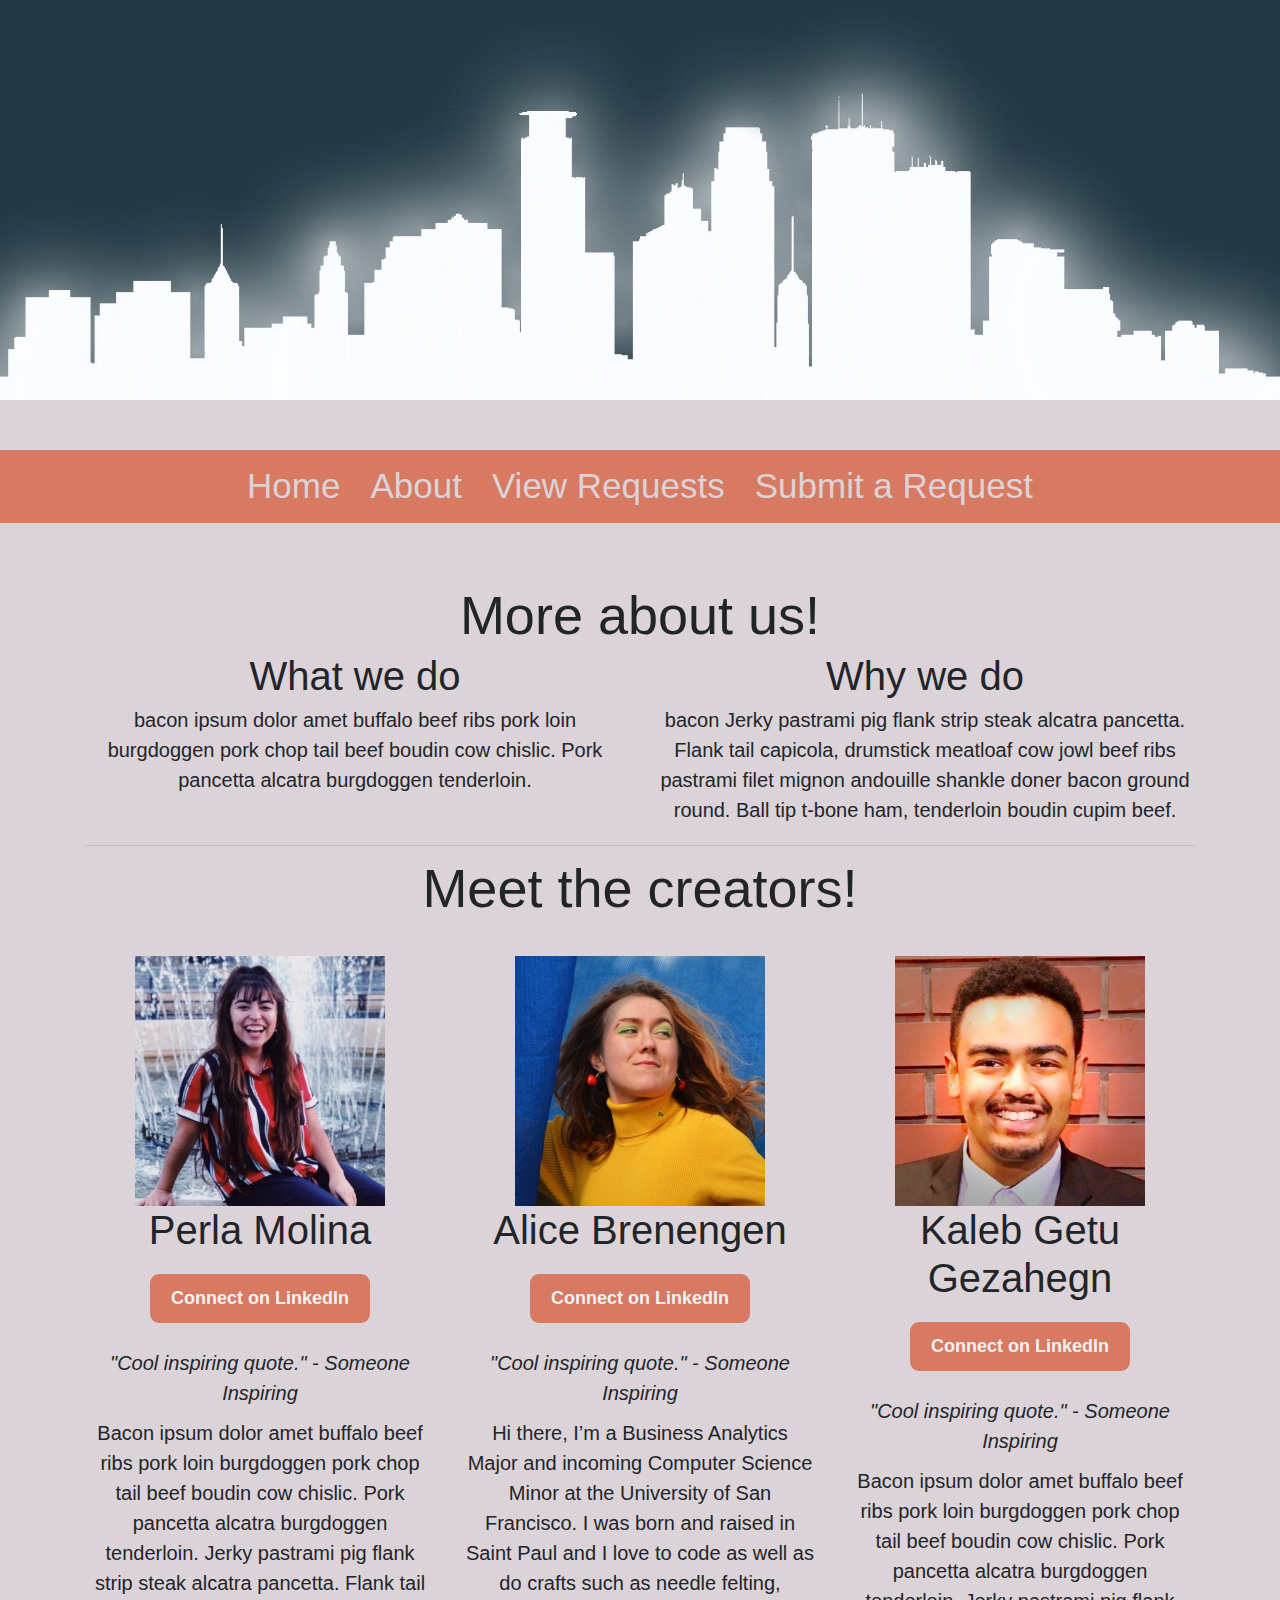
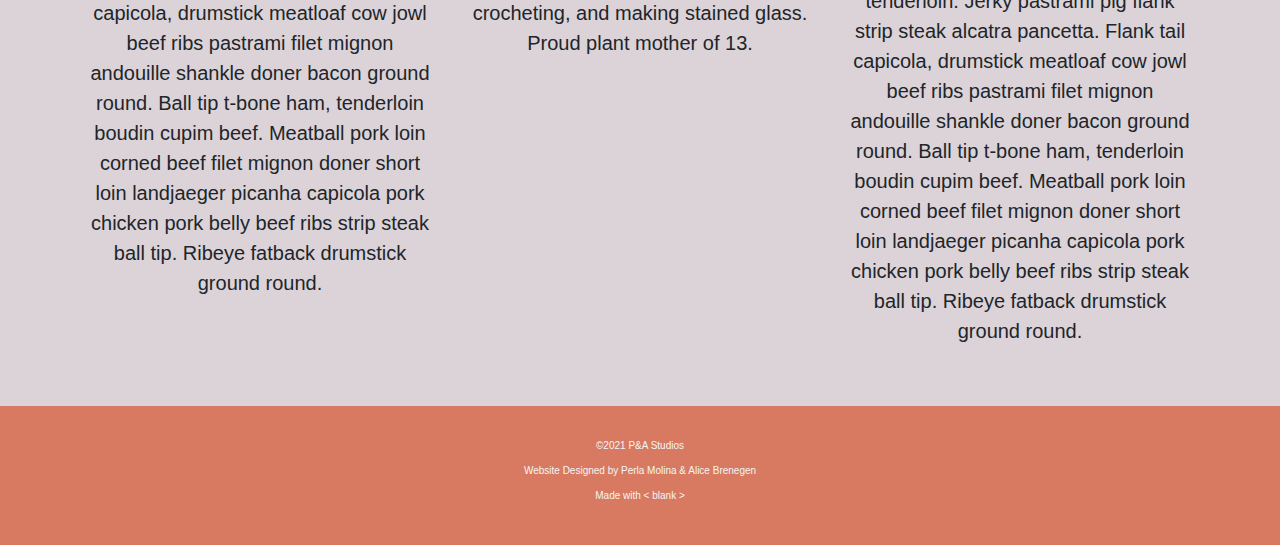
==== about.html @ 39cbe01c "added bio to about page" ====
<!DOCTYPE html>
<html lang="en">
<head>
<meta charset="UTF-8">
<meta http-equiv="X-UA-Compatible" content="IE=edge">
<meta name="viewport" content="width=device-width, initial-scale=1">
<link rel="stylesheet" href="css/bootstrap.min.css">
<link rel="stylesheet" href="css/styles.css">

<!--bootstrap for nav -->
<link rel="stylesheet" href="https://stackpath.bootstrapcdn.com/bootstrap/4.4.1/css/bootstrap.min.css" integrity="sha384-Vkoo8x4CGsO3+Hhxv8T/Q5PaXtkKtu6ug5TOeNV6gBiFeWPGFN9MuhOf23Q9Ifjh" crossorigin="anonymous">
<script src="https://code.jquery.com/jquery-3.4.1.slim.min.js" integrity="sha384-J6qa4849blE2+poT4WnyKhv5vZF5SrPo0iEjwBvKU7imGFAV0wwj1yYfoRSJoZ+n" crossorigin="anonymous"></script>
<script src="https://cdn.jsdelivr.net/npm/popper.js@1.16.0/dist/umd/popper.min.js" integrity="sha384-Q6E9RHvbIyZFJoft+2mJbHaEWldlvI9IOYy5n3zV9zzTtmI3UksdQRVvoxMfooAo" crossorigin="anonymous"></script>
<script src="https://stackpath.bootstrapcdn.com/bootstrap/4.4.1/js/bootstrap.min.js" integrity="sha384-wfSDF2E50Y2D1uUdj0O3uMBJnjuUD4Ih7YwaYd1iqfktj0Uod8GCExl3Og8ifwB6" crossorigin="anonymous"></script>

<title>Minnesota Mutual Aid - About</title>
</head>
<body style="background-color:#DBD3D8;">

<header class="bgimage">
  <div class="container">
    <h1></h1>
  </div>
</header>

<!--Navbar-->
<ul class="nav justify-content-center">
  <li class="nav-item">
    <a class="nav-link" href="index.html">Home</a>
  </li>
  <li class="nav-item">
    <a class="nav-link" href="about.html">About</a>
  </li>
  <li class="nav-item">
    <a class="nav-link" href="view.html">View Requests</a>
  </li>
  <li class="nav-item">
    <a class="nav-link" href="request.html">Submit a Request</a>
  </li>
</ul>
<!-- end Navbar-->

<br/>
<br/>

<!-- start content container -->
<div class="content container">
    
  <br/>
  <br/>

  <h1 align="center">More about us!</h1>

  <!--start row -->
  <div class="row">
    <div class="clearfix visible-lg-block"></div>
    <div class="clearfix visible-lg-block"></div>
    <section class="col-lg-6">
      <h1 align="center">What we do</h1>
      <p>bacon ipsum dolor amet buffalo beef ribs pork loin burgdoggen pork chop tail beef boudin cow chislic. Pork pancetta alcatra burgdoggen tenderloin.</p>
    </section>
    <section class="col-lg-6">
      <h1 align="center">Why we do</h1>
      <p>bacon Jerky pastrami pig flank strip steak alcatra pancetta. Flank tail capicola, drumstick meatloaf cow jowl beef ribs pastrami filet mignon andouille shankle doner bacon ground round. Ball tip t-bone ham, tenderloin boudin cupim beef.</p>
    </section>
  </div>
  <!-- end row -->

  <hr />
  <h1 align="center">Meet the creators!</h1>
  <br/>
  <br/>

  <!-- start row -->
  <div class="row">
    <!--Perla bio-->
    <section class="col-sm-4"> <img class="icon" src="images/perlapfp.png" alt="Perla's profile picture">
      <h1 align="center">Perla Molina</h1>
      <br/>
      <p><!--<strong>Email: </strong><a href="mailto: pamolina@dons.usfca.edu">pamolina@dons.usfca.edu</a><br/>-->
         <a href="https://www.linkedin.com/in/perlamolina/" target="_blank"><button class="btn"><strong>Connect on LinkedIn</strong></button></a></p>
      <br/>
      <p align="center"><em>"Cool inspiring quote." - Someone Inspiring</em></p>
      <p>Bacon ipsum dolor amet buffalo beef ribs pork loin burgdoggen pork chop tail beef boudin cow chislic. Pork pancetta alcatra burgdoggen tenderloin. Jerky pastrami pig flank strip steak alcatra pancetta. Flank tail capicola, drumstick meatloaf cow jowl beef ribs pastrami filet mignon andouille shankle doner bacon ground round. Ball tip t-bone ham, tenderloin boudin cupim beef. Meatball pork loin corned beef filet mignon doner short loin landjaeger picanha capicola pork chicken pork belly beef ribs strip steak ball tip. Ribeye fatback drumstick ground round.</p>
    </section>

    <!--Alice Bio-->
    <section class="col-sm-4"> <img class="icon" src="images/alicepfp.png" alt="Alice's profile picture">
      <h1 align="center">Alice Brenengen</h1>
      <br/>
      <p><!--<strong>Email: </strong><a href="mailto: email">email@email.com</a><br/>-->
         <a href="https://www.linkedin.com/in/alicebrenengen/" target="_blank"><button class="btn"><strong>Connect on LinkedIn</strong></button></a></p>
      <br/>
      <p align="center"><em>"Cool inspiring quote." - Someone Inspiring</em></p>
      <p>Hi there, I’m a Business Analytics Major and incoming Computer Science Minor at the University of San Francisco. I was born and raised in Saint Paul and I love to code as well as do crafts such as needle felting, crocheting, and making stained glass. Proud plant mother of 13.</p>
    </section>
    
    <!--Kaleb Bio-->
    <section class="col-sm-4"> <img class="icon" src="images/kalebpfp.png" alt="Kaleb's profile picture">
      <h1 align="center">Kaleb Getu Gezahegn</h1>
      <br/>
      <p><!--<strong>Email: </strong><a href="mailto: email">email@email.com</a><br/>-->
         <a href="https://www.linkedin.com/in/kaleb-getu-gezahegn-62319a157/" target="_blank"><button class="btn"><strong>Connect on LinkedIn</strong></button></a></p>
      <br/>
      <p align="center"><em>"Cool inspiring quote." - Someone Inspiring</em></p>
      <p>Bacon ipsum dolor amet buffalo beef ribs pork loin burgdoggen pork chop tail beef boudin cow chislic. Pork pancetta alcatra burgdoggen tenderloin. Jerky pastrami pig flank strip steak alcatra pancetta. Flank tail capicola, drumstick meatloaf cow jowl beef ribs pastrami filet mignon andouille shankle doner bacon ground round. Ball tip t-bone ham, tenderloin boudin cupim beef. Meatball pork loin corned beef filet mignon doner short loin landjaeger picanha capicola pork chicken pork belly beef ribs strip steak ball tip. Ribeye fatback drumstick ground round.</p>
    </section>

    <div class="clearfix visible-sm-block"></div>
    <div class="clearfix visible-md-block"></div>
    <div class="clearfix visible-sm-block"></div>
  </div>
  <!-- end row -->
</div>

<!-- Footer start-->
<footer class="text-center">
  <p>&copy;2021 P&A Studios</p>
  <p>Website Designed by Perla Molina & Alice Brenegen</p>
  <p>Made with < blank ></p> 
</footer> 
<!-- Footer end -->

<script src="js/jquery-2.1.4.min.js"></script> 
<script src="js/bootstrap.min.js"></script> 
<script src="js/script.js"></script>

<!-- script for the dropdown menu -->
<script>
var acc = document.getElementsByClassName("accordion");
var i;

for (i = 0; i < acc.length; i++) {
  acc[i].addEventListener("click", function() {
    this.classList.toggle("active");
    var panel = this.nextElementSibling;
    if (panel.style.maxHeight){
      panel.style.maxHeight = null;
    } else {
      panel.style.maxHeight = panel.scrollHeight + "px";
    } 
  });
}
</script>
<!-- end script for the dropdown menu -->

</body>
</html>
---- css/styles.css ----
body {
	color:#FF0033;
}

.bgimage {
	background-image:url(../images/skyline.jpg);
	background-position:center;
	background-size:cover;
	height:400px;
}
	
.icon {
  max-width: 250px;
  margin: 0 auto;
  display: block;
}

.services section {
  text-align: center;
}
	
@media(min-width: 1200px) {
	.content h1 {
		font-size: 54px;}
	.content section h1 {
		font-size: 40px;}
	p {
		font-size: 20px;}
	.content section {
		text-align: center;}}
	
	/*for button links*/
	.content section .btn {
		font-size: 18px;
	    padding: 10px 20px;
	    background-color: #d77a61;
	    color: #eff1f3;
	    border-radius: .5em;
	    transition: .2s;
	 }
	.content section .btn:hover, .btn:focus {
	    border: 1px solid #333;
	    background-color: #FFF;
	    color: darkblue;
	}
	/*dropdown css*/
	.content section .accordion {
	    background-color:#d77a61;
	    color:#dbd3d8;
	    cursor:pointer;
	    padding:15px;
	    width:100%;
	    border:none;
	    text-align:left;
	    outline:none;
	    font-size:20px;
	    transition:0.4s;
		font-family:Arial, Helvetica, sans-serif;}
	.content section .accordion:hover {
	    background-color: #dbd3d8;
		color:#d77a61;}
	.content section .accordion:active {
	    background-color:#29292c;
		color:#223843;}
	.content section .panel {
	    padding: 0 18px;
	    display:block;
	    background-color:#f1f1f1;
	    max-height: 0;
	    overflow: hidden;
	    transition: max-height 0.2s ease-out;}
	.content section .panel li {
		font-family:Lato, sans-serif;
		font-size:18px;}
	.content section .panel h2 {
		font-family:Lato, sans-serif;
		color:#000;
		font-size:25px;}
	.content section .panel p {
		font-family:400 19px/1.5 Lato, sans-serif;
		color:#000;
		font-size:18px;}
	.content section .container-fluid {
	  padding-right: 15px;
	  padding-left: 15px;
	  margin-right: auto;
	  margin-left: auto;
	}
	/*end dropdown css*/

/* Nav bar */
.nav {
	font-size: 35px;
	margin-top: 50px;
	color: black;
	background-color: #d77a61;
}
/* Text */
.nav-item a {
	color: #dbd3d8;
}
/* Text when hovering */
.nav-item a:hover {
	color: #d77a61;
}
/* Text When Clicked */
.nav-item a:active {
	color: #223843;
}

footer {
    background-color: #d77a61;
    color: #f5f5f5;
    padding: 32px;
    margin-top: 50px;
}
footer p {
	font-size: 10px;
}
footer a {
    color: #f5f5f5;
}
footer a:hover {
    color: #777;
    text-decoration: none;
}
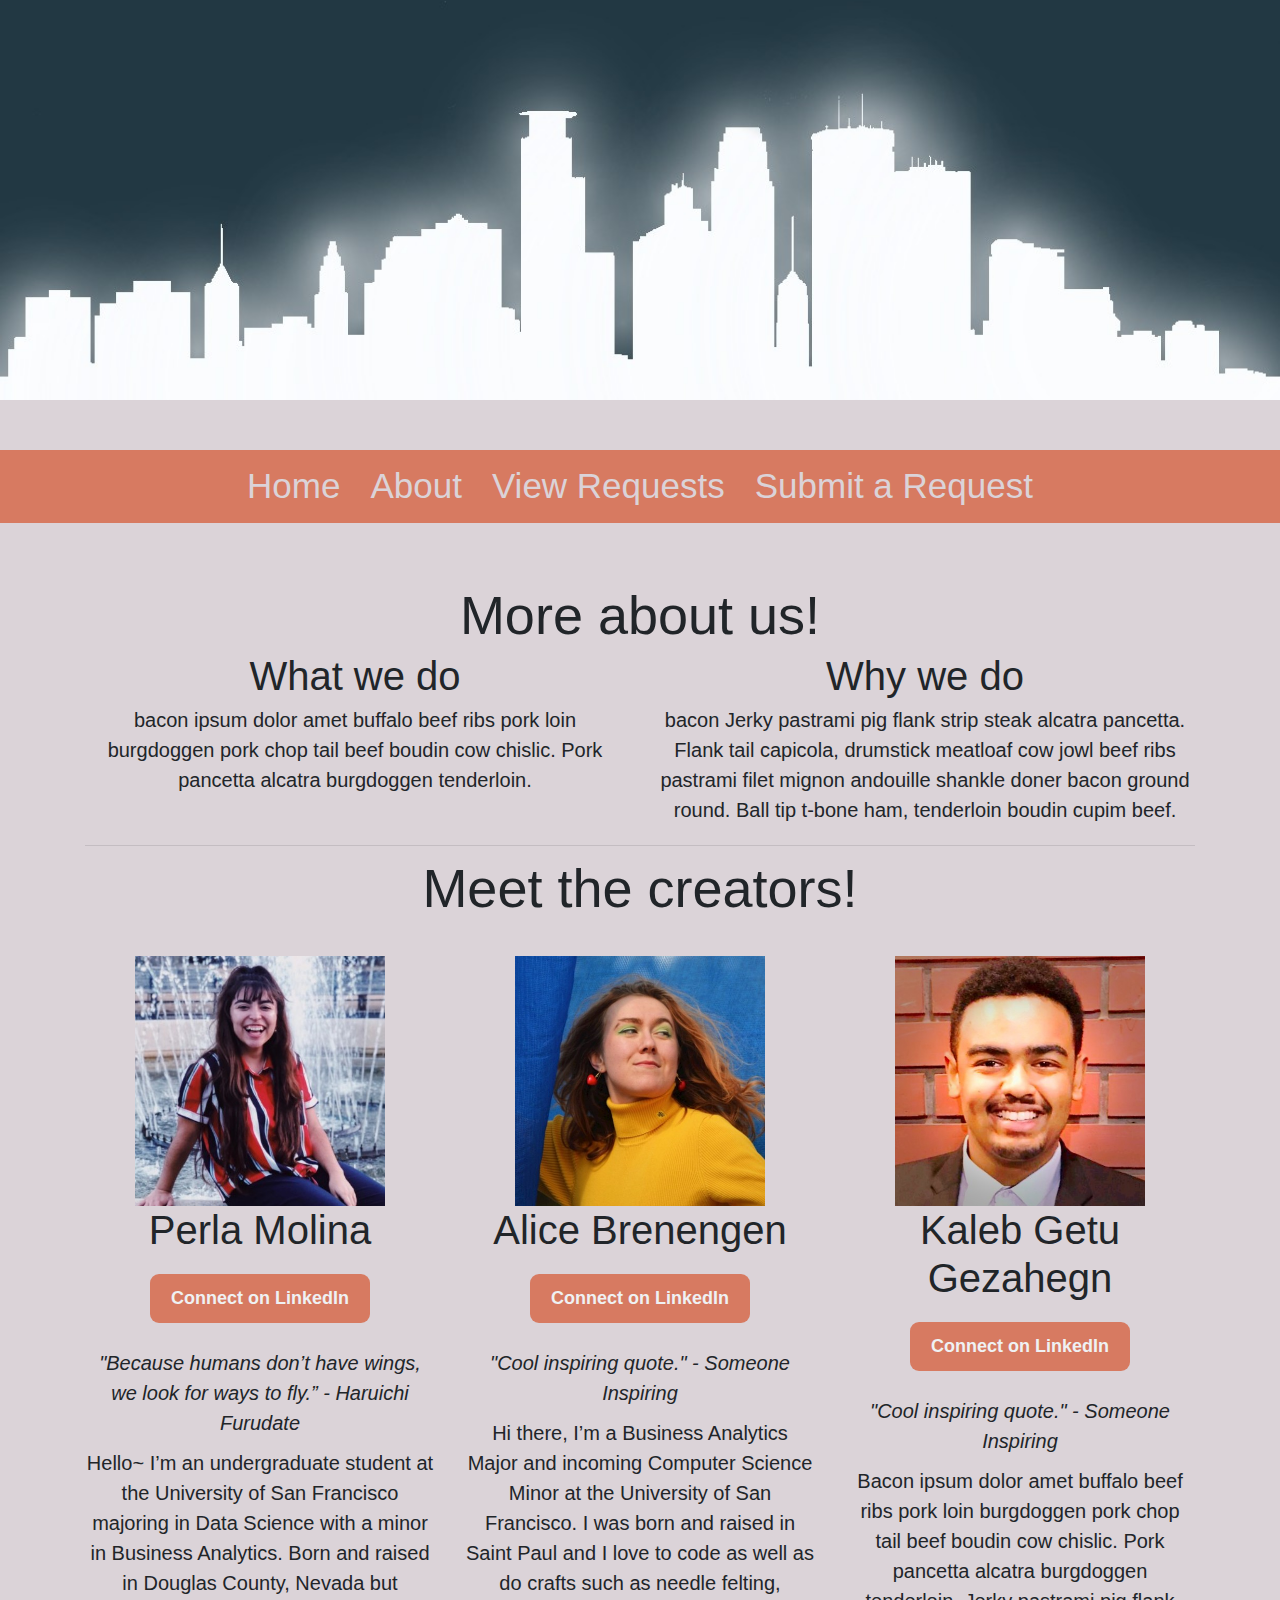
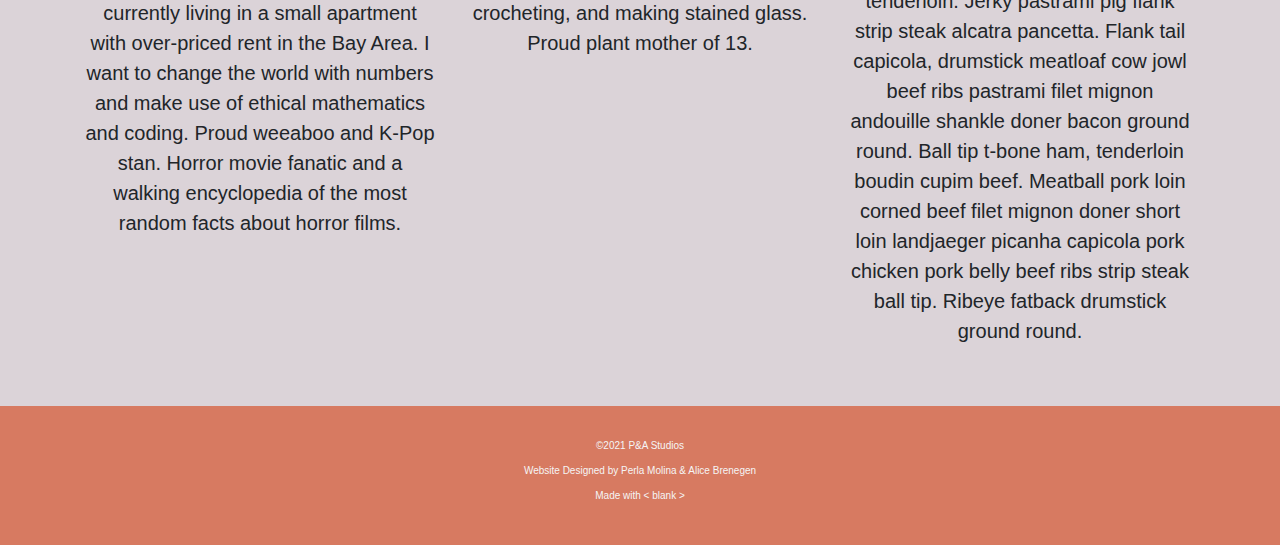
==== commit 0a365a7d: "added perla bio" ====
--- a/about.html
+++ b/about.html
@@ -78,10 +78,10 @@
       <h1 align="center">Perla Molina</h1>
       <br/>
       <p><!--<strong>Email: </strong><a href="mailto: pamolina@dons.usfca.edu">pamolina@dons.usfca.edu</a><br/>-->
-         <a href="https://www.linkedin.com/in/perlamolina/" target="_blank"><button class="btn"><strong>Connect on LinkedIn</strong></button></a></p>
+         <a href="https://www.linkedin.com/in/perlamolina/" target="_blank"><button class="btn" align="center"><strong>Connect on LinkedIn</strong></button></a></p>
       <br/>
-      <p align="center"><em>"Cool inspiring quote." - Someone Inspiring</em></p>
-      <p>Bacon ipsum dolor amet buffalo beef ribs pork loin burgdoggen pork chop tail beef boudin cow chislic. Pork pancetta alcatra burgdoggen tenderloin. Jerky pastrami pig flank strip steak alcatra pancetta. Flank tail capicola, drumstick meatloaf cow jowl beef ribs pastrami filet mignon andouille shankle doner bacon ground round. Ball tip t-bone ham, tenderloin boudin cupim beef. Meatball pork loin corned beef filet mignon doner short loin landjaeger picanha capicola pork chicken pork belly beef ribs strip steak ball tip. Ribeye fatback drumstick ground round.</p>
+      <p align="center"><em>"Because humans don’t have wings, we look for ways to fly.” - Haruichi Furudate</em></p>
+      <p>Hello~ I’m an undergraduate student at the University of San Francisco majoring in Data Science with a minor in Business Analytics. Born and raised in Douglas County, Nevada but currently living in a small apartment with over-priced rent in the Bay Area. I want to change the world with numbers and make use of ethical mathematics and coding. Proud weeaboo and K-Pop stan. Horror movie fanatic and a walking encyclopedia of the most random facts about horror films.</p>
     </section>
 
     <!--Alice Bio-->
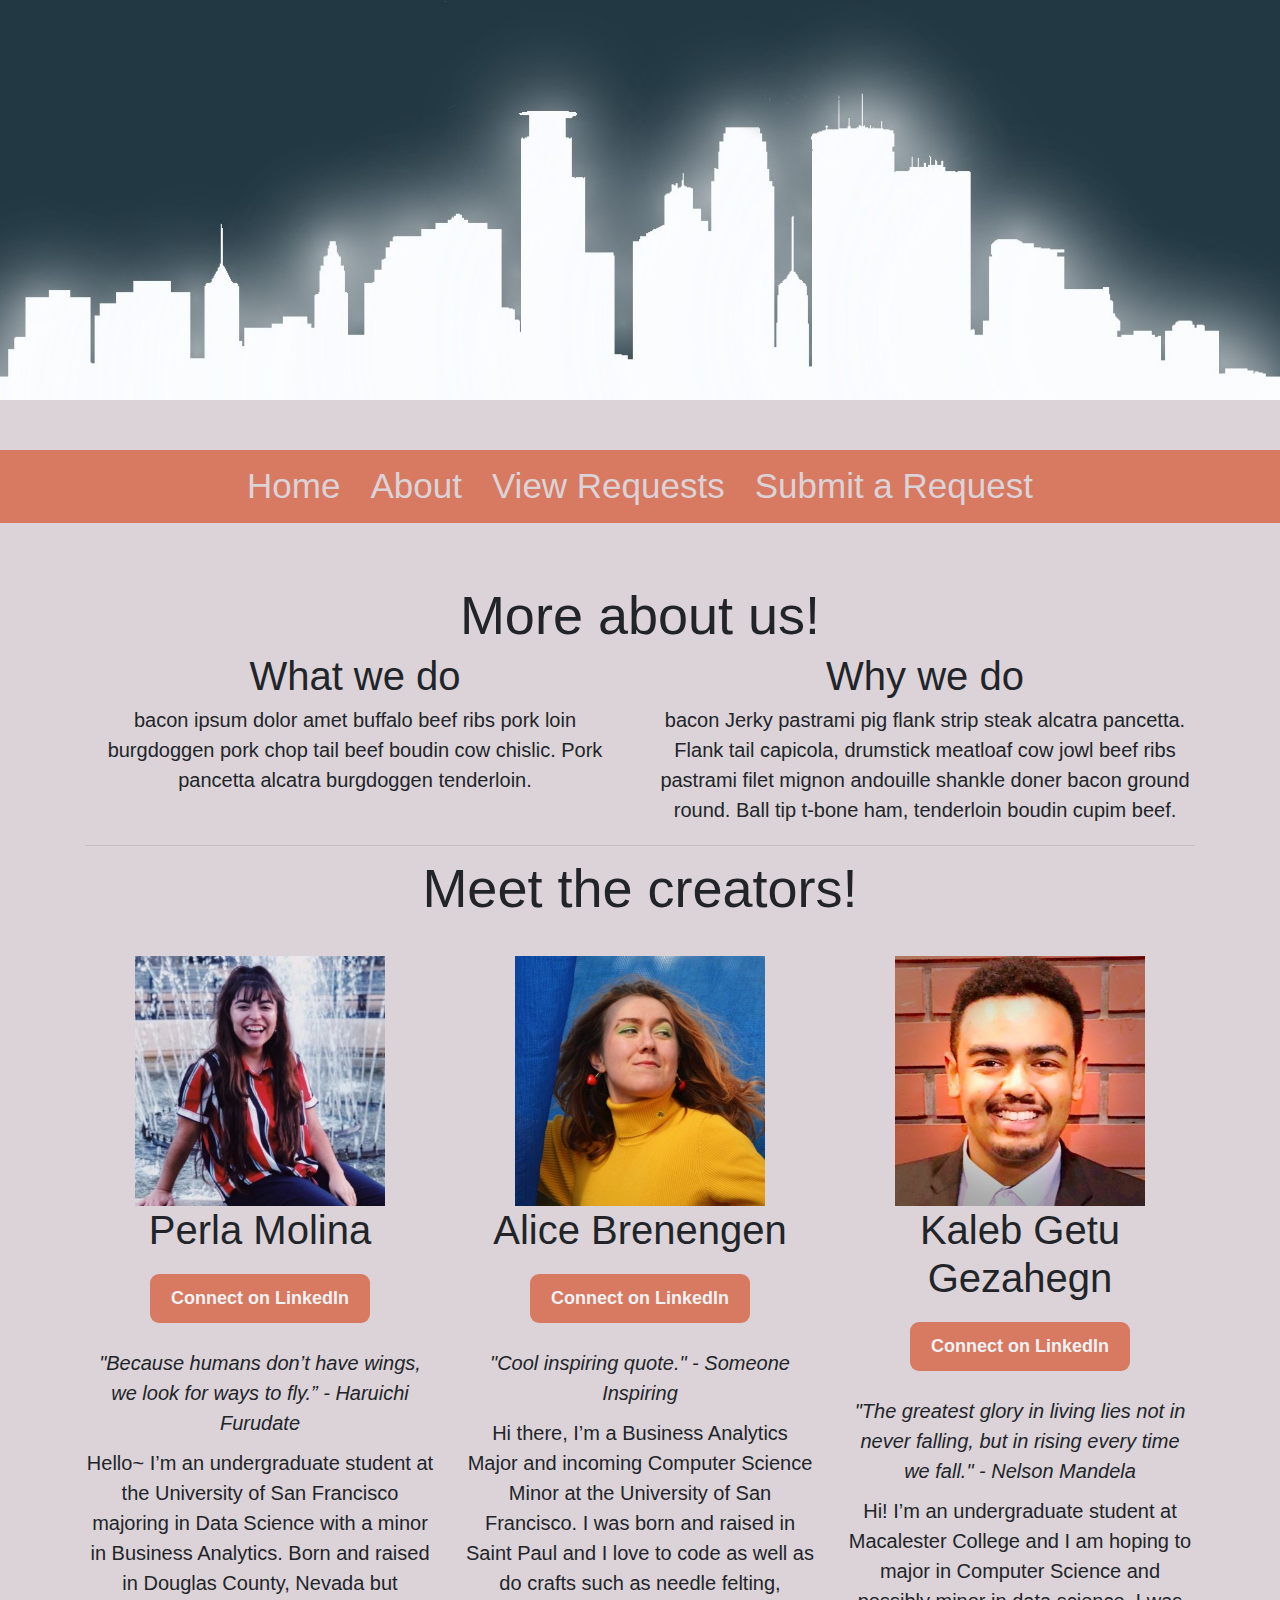
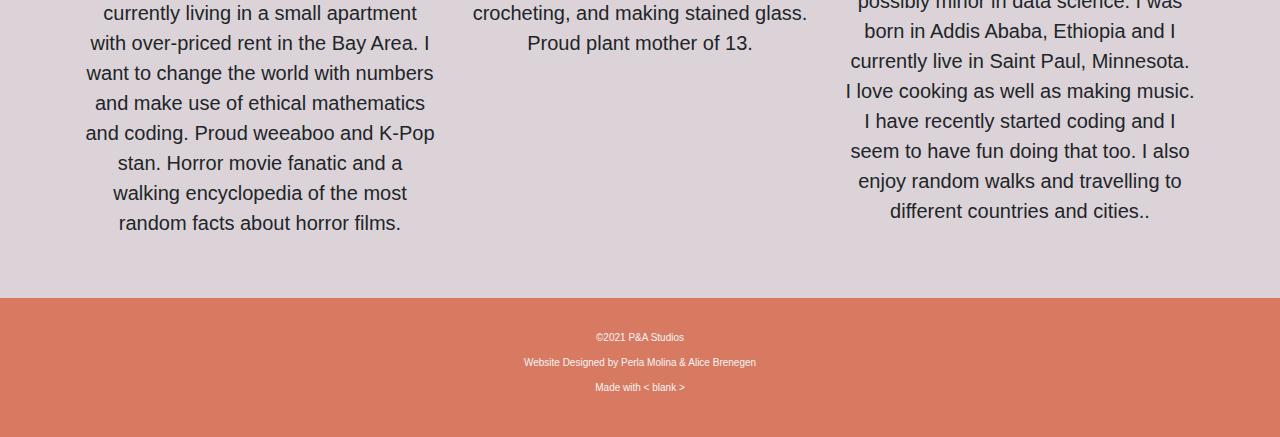
==== commit 9e64dee3: "Update about.html" ====
--- a/about.html
+++ b/about.html
@@ -77,8 +77,8 @@
     <section class="col-sm-4"> <img class="icon" src="images/perlapfp.png" alt="Perla's profile picture">
       <h1 align="center">Perla Molina</h1>
       <br/>
-      <p><!--<strong>Email: </strong><a href="mailto: pamolina@dons.usfca.edu">pamolina@dons.usfca.edu</a><br/>-->
-         <a href="https://www.linkedin.com/in/perlamolina/" target="_blank"><button class="btn" align="center"><strong>Connect on LinkedIn</strong></button></a></p>
+      <p align="center"><!--<strong>Email: </strong><a href="mailto: pamolina@dons.usfca.edu">pamolina@dons.usfca.edu</a><br/>-->
+         <a href="https://www.linkedin.com/in/perlamolina/" target="_blank"><button class="btn"><strong>Connect on LinkedIn</strong></button></a></p>
       <br/>
       <p align="center"><em>"Because humans don’t have wings, we look for ways to fly.” - Haruichi Furudate</em></p>
       <p>Hello~ I’m an undergraduate student at the University of San Francisco majoring in Data Science with a minor in Business Analytics. Born and raised in Douglas County, Nevada but currently living in a small apartment with over-priced rent in the Bay Area. I want to change the world with numbers and make use of ethical mathematics and coding. Proud weeaboo and K-Pop stan. Horror movie fanatic and a walking encyclopedia of the most random facts about horror films.</p>
@@ -88,7 +88,7 @@
     <section class="col-sm-4"> <img class="icon" src="images/alicepfp.png" alt="Alice's profile picture">
       <h1 align="center">Alice Brenengen</h1>
       <br/>
-      <p><!--<strong>Email: </strong><a href="mailto: email">email@email.com</a><br/>-->
+      <p align="center"><!--<strong>Email: </strong><a href="mailto: email">email@email.com</a><br/>-->
          <a href="https://www.linkedin.com/in/alicebrenengen/" target="_blank"><button class="btn"><strong>Connect on LinkedIn</strong></button></a></p>
       <br/>
       <p align="center"><em>"Cool inspiring quote." - Someone Inspiring</em></p>
@@ -99,11 +99,11 @@
     <section class="col-sm-4"> <img class="icon" src="images/kalebpfp.png" alt="Kaleb's profile picture">
       <h1 align="center">Kaleb Getu Gezahegn</h1>
       <br/>
-      <p><!--<strong>Email: </strong><a href="mailto: email">email@email.com</a><br/>-->
+      <p align="center"><!--<strong>Email: </strong><a href="mailto: email">email@email.com</a><br/>-->
          <a href="https://www.linkedin.com/in/kaleb-getu-gezahegn-62319a157/" target="_blank"><button class="btn"><strong>Connect on LinkedIn</strong></button></a></p>
       <br/>
-      <p align="center"><em>"Cool inspiring quote." - Someone Inspiring</em></p>
-      <p>Bacon ipsum dolor amet buffalo beef ribs pork loin burgdoggen pork chop tail beef boudin cow chislic. Pork pancetta alcatra burgdoggen tenderloin. Jerky pastrami pig flank strip steak alcatra pancetta. Flank tail capicola, drumstick meatloaf cow jowl beef ribs pastrami filet mignon andouille shankle doner bacon ground round. Ball tip t-bone ham, tenderloin boudin cupim beef. Meatball pork loin corned beef filet mignon doner short loin landjaeger picanha capicola pork chicken pork belly beef ribs strip steak ball tip. Ribeye fatback drumstick ground round.</p>
+      <p align="center"><em>"The greatest glory in living lies not in never falling, but in rising every time we fall."  - Nelson Mandela</em></p>
+      <p>Hi! I’m an undergraduate student at Macalester College and I am hoping to major in Computer Science and possibly minor in data science. I was born in Addis Ababa, Ethiopia and I currently live in Saint Paul, Minnesota. I love cooking as well as making music. I have recently started coding and I seem to have fun doing that too. I also enjoy random walks and travelling to different countries and cities..</p>
     </section>
 
     <div class="clearfix visible-sm-block"></div>
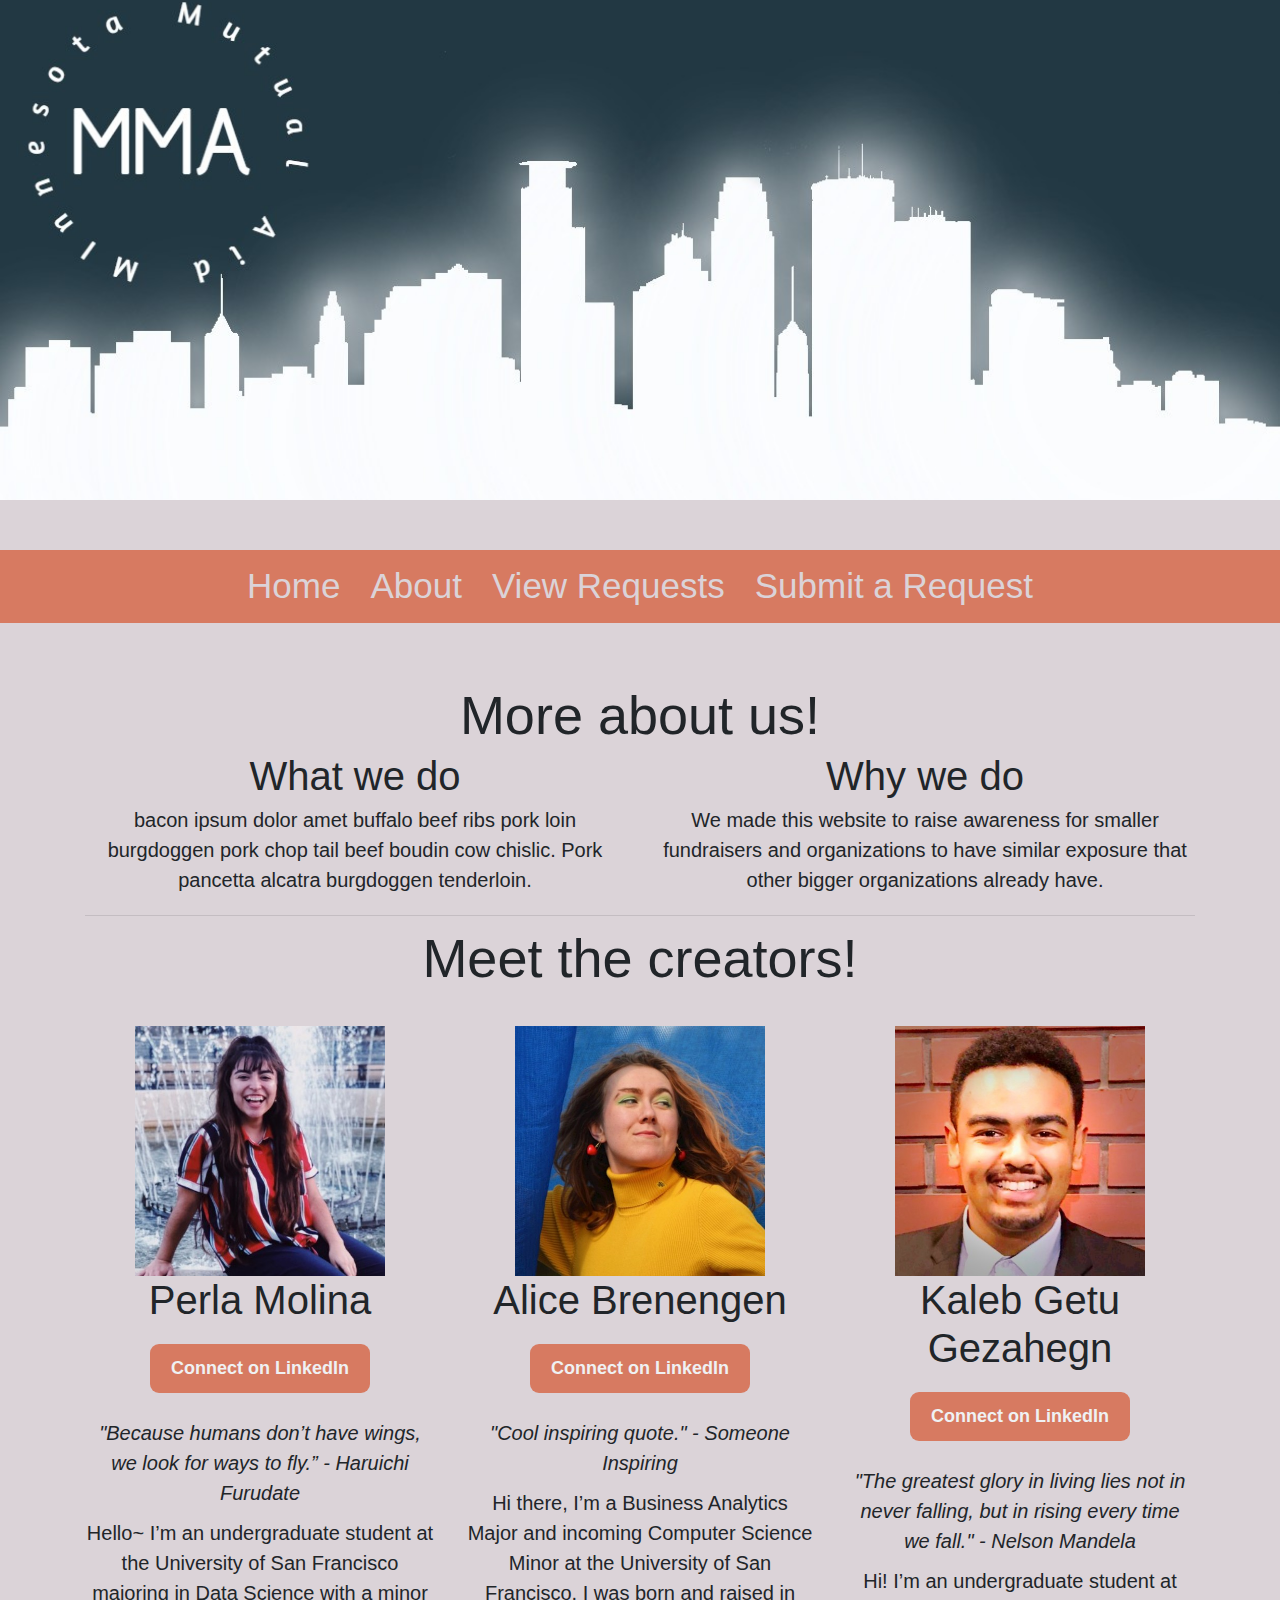
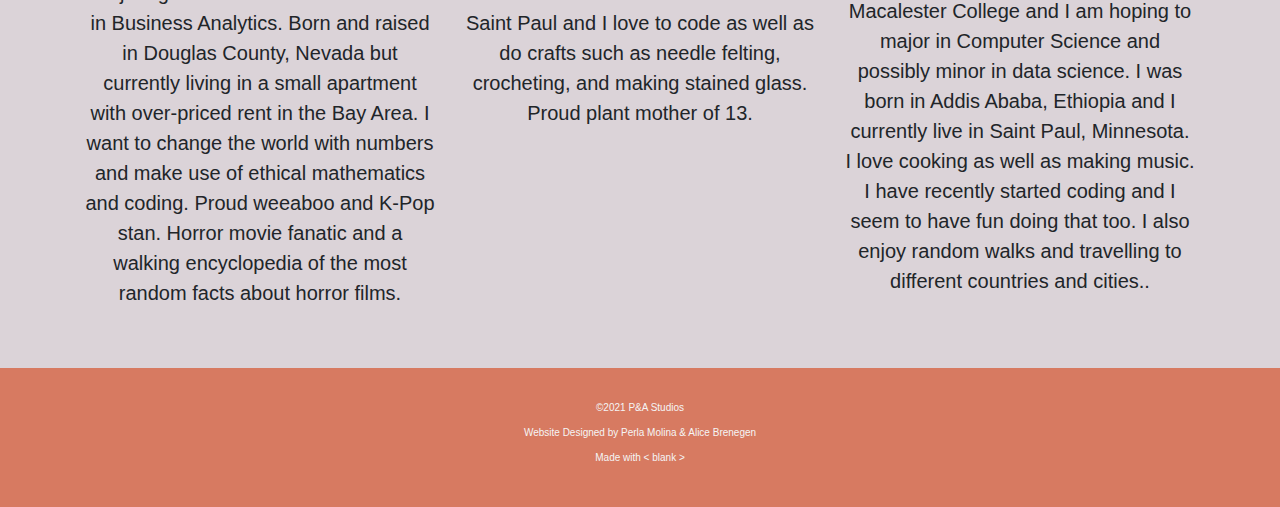
==== commit 4bf88710: "Update about.html" ====
--- a/about.html
+++ b/about.html
@@ -61,7 +61,7 @@
     </section>
     <section class="col-lg-6">
       <h1 align="center">Why we do</h1>
-      <p>bacon Jerky pastrami pig flank strip steak alcatra pancetta. Flank tail capicola, drumstick meatloaf cow jowl beef ribs pastrami filet mignon andouille shankle doner bacon ground round. Ball tip t-bone ham, tenderloin boudin cupim beef.</p>
+      <p>We made this website to raise awareness for smaller fundraisers and organizations to have similar exposure that other bigger organizations already have.</p>
     </section>
   </div>
   <!-- end row -->
--- a/css/styles.css
+++ b/css/styles.css
@@ -6,7 +6,7 @@
 	background-image:url(../images/skyline.jpg);
 	background-position:center;
 	background-size:cover;
-	height:400px;
+	height:500px;
 }
 	
 .icon {
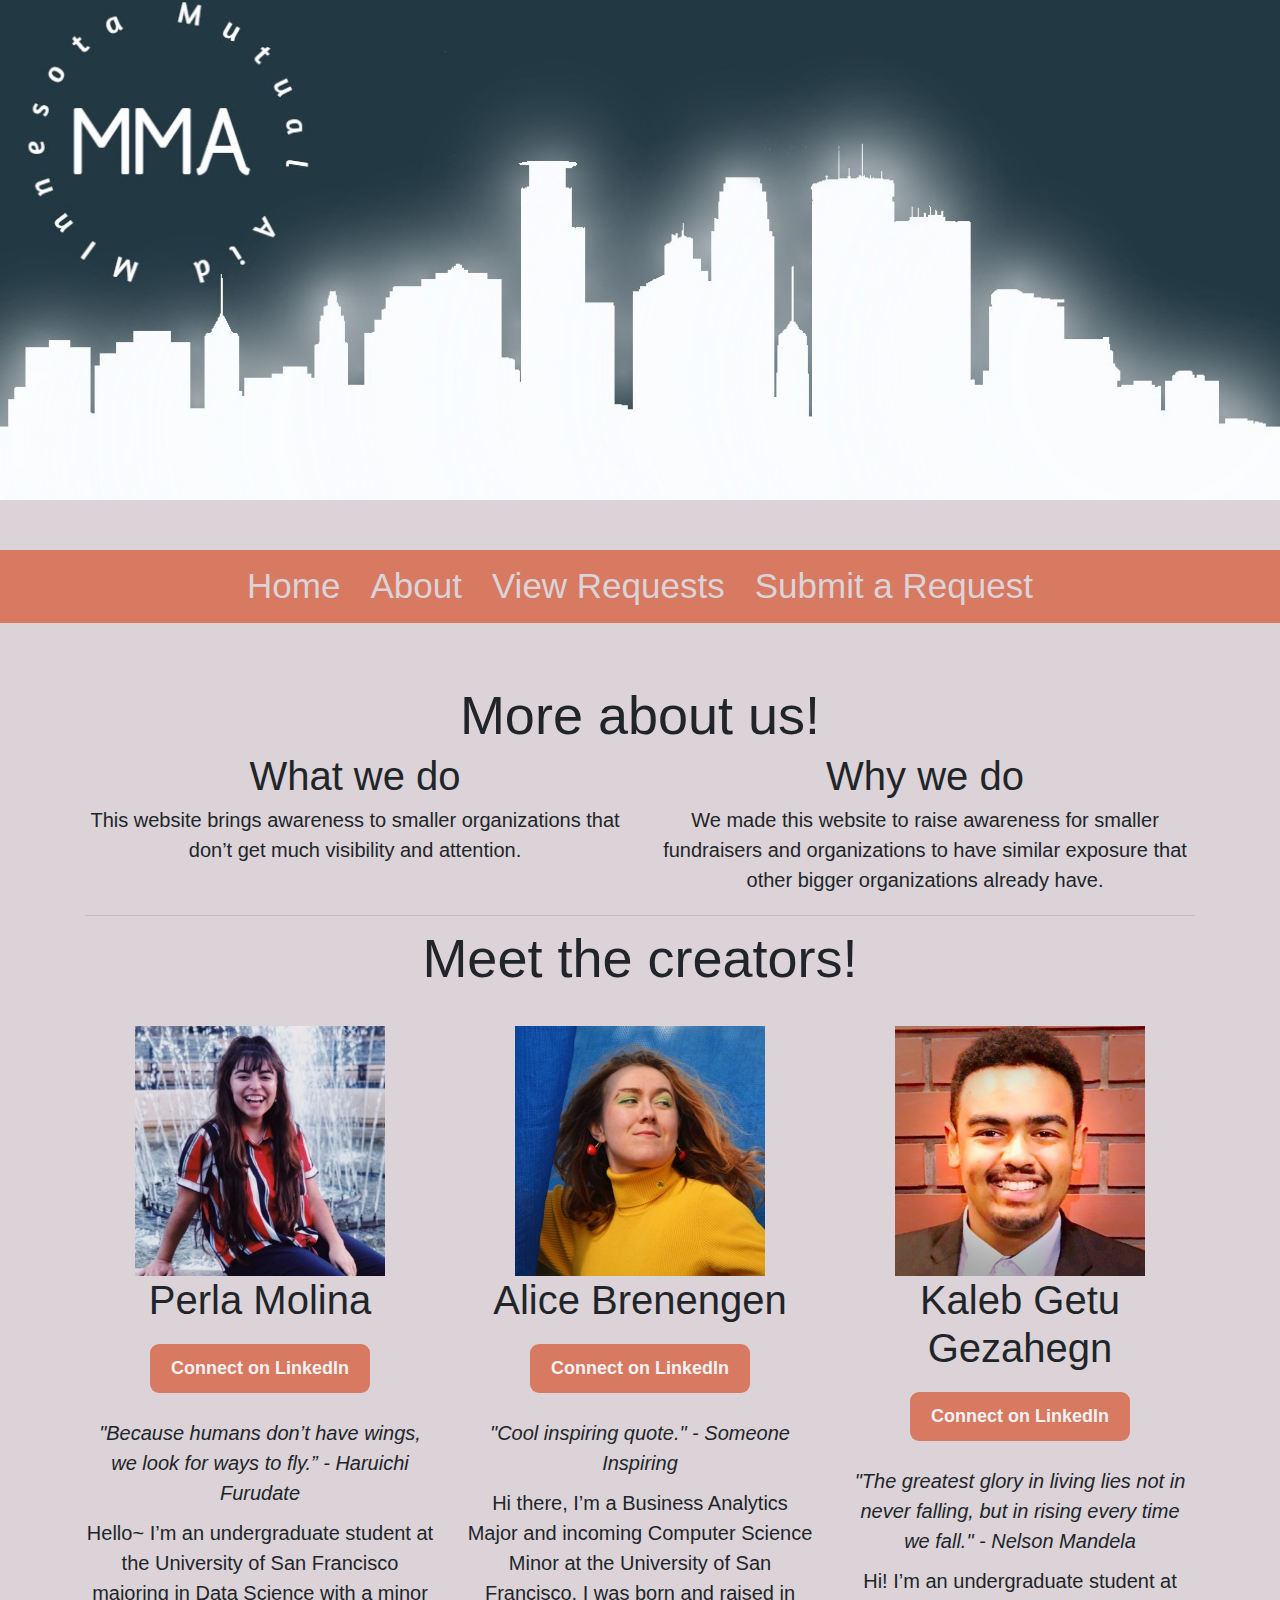
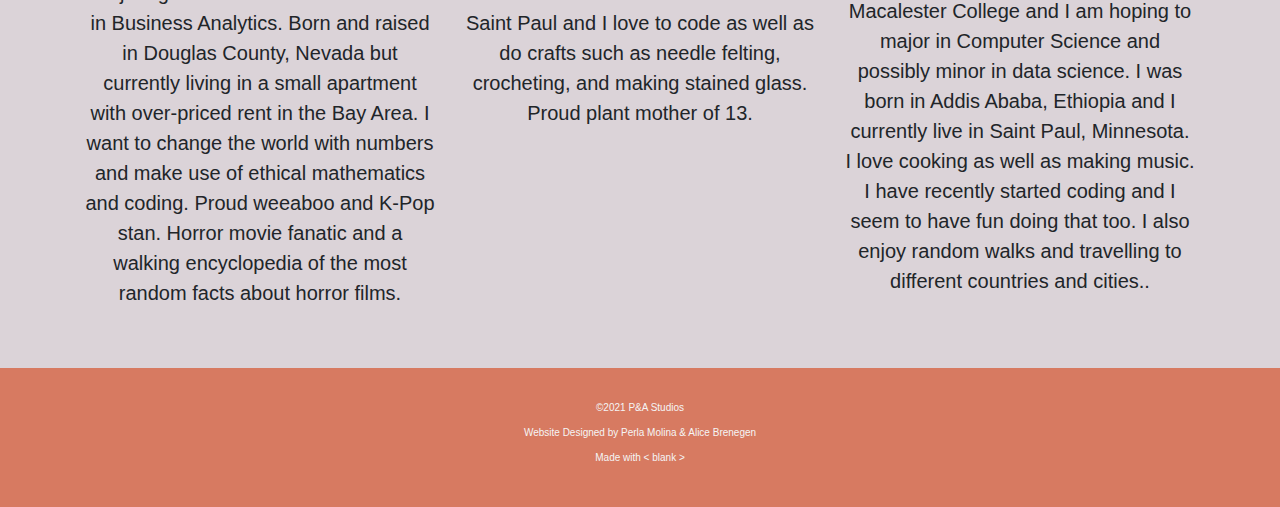
==== commit 1026828c: "Update about.html" ====
--- a/about.html
+++ b/about.html
@@ -57,7 +57,7 @@
     <div class="clearfix visible-lg-block"></div>
     <section class="col-lg-6">
       <h1 align="center">What we do</h1>
-      <p>bacon ipsum dolor amet buffalo beef ribs pork loin burgdoggen pork chop tail beef boudin cow chislic. Pork pancetta alcatra burgdoggen tenderloin.</p>
+      <p>This website brings awareness to smaller organizations that don’t get much visibility and attention. </p>
     </section>
     <section class="col-lg-6">
       <h1 align="center">Why we do</h1>
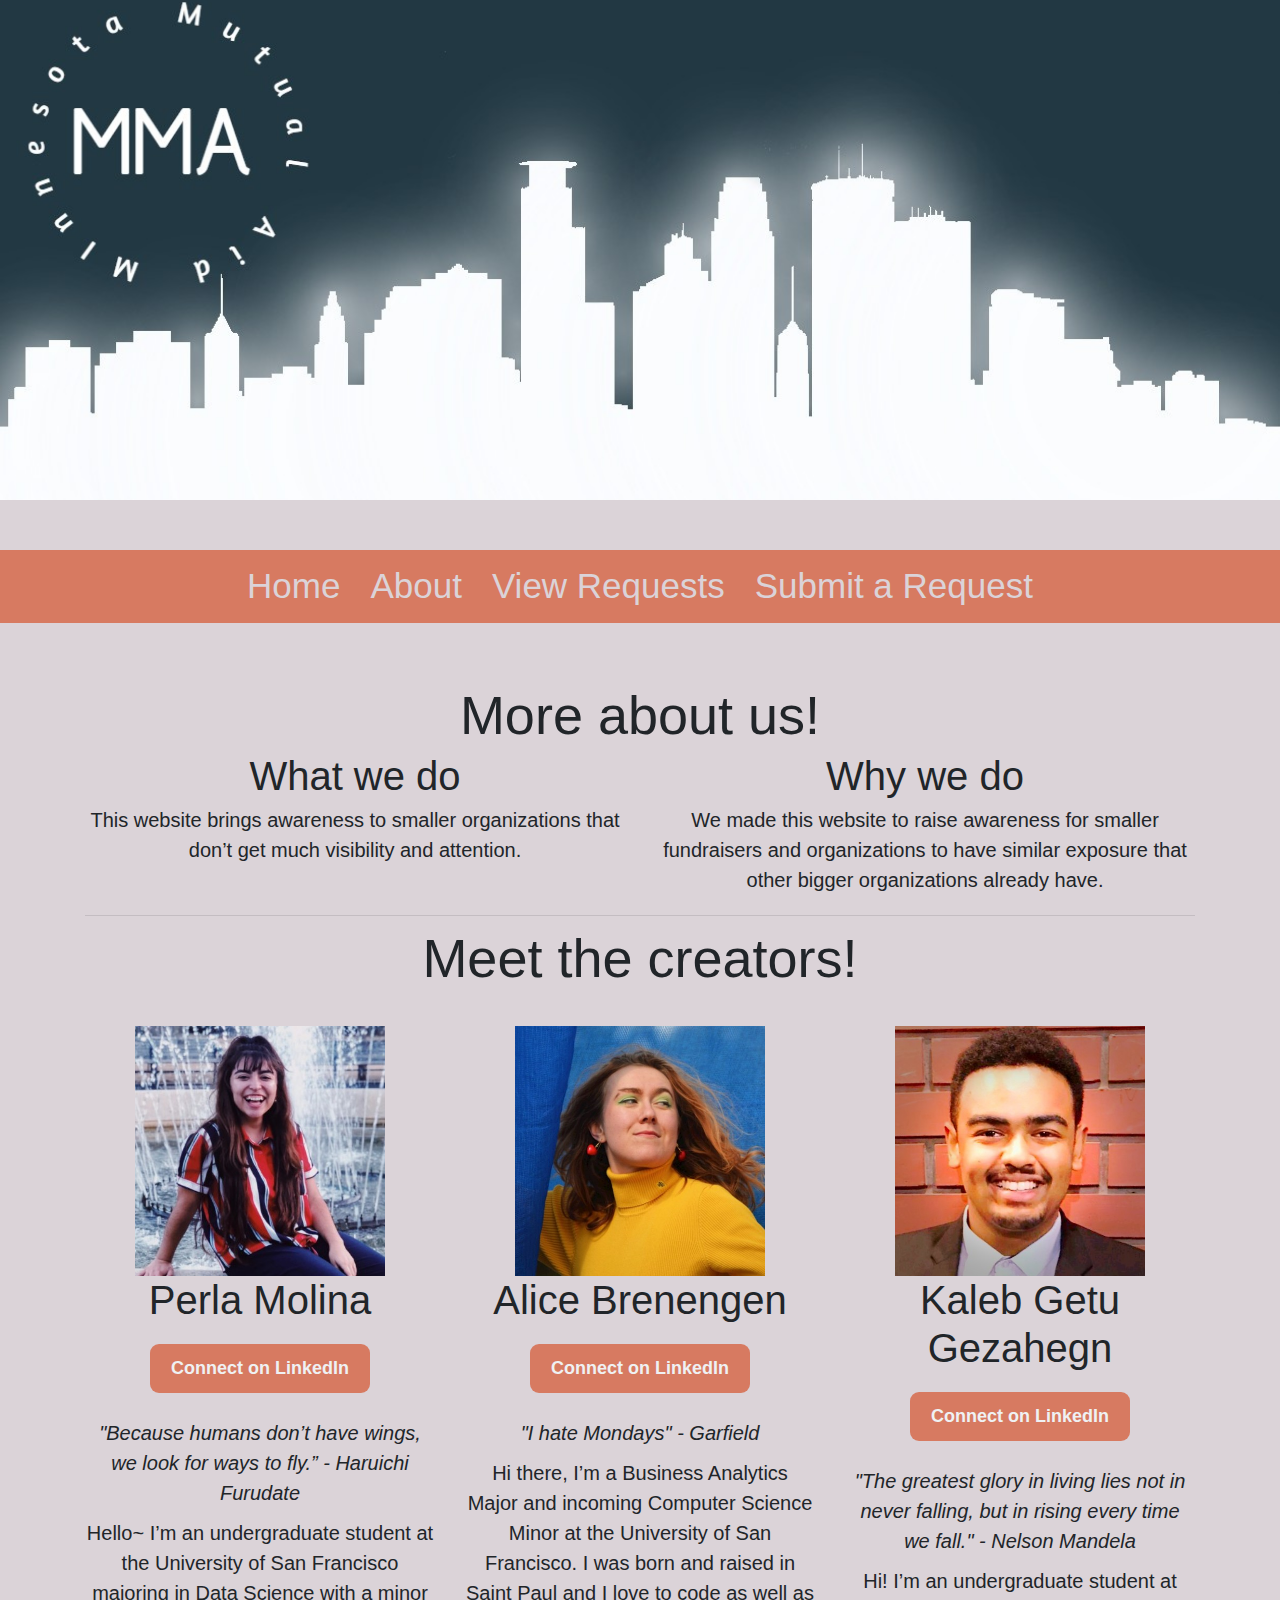
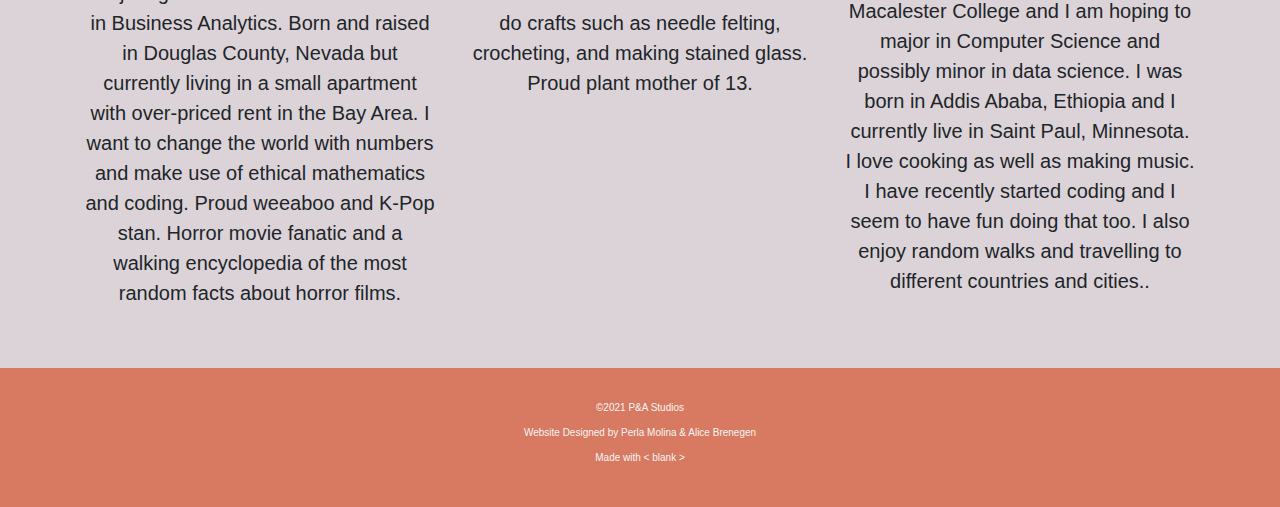
==== commit f5be10d3: "Update about.html" ====
--- a/about.html
+++ b/about.html
@@ -91,7 +91,7 @@
       <p align="center"><!--<strong>Email: </strong><a href="mailto: email">email@email.com</a><br/>-->
          <a href="https://www.linkedin.com/in/alicebrenengen/" target="_blank"><button class="btn"><strong>Connect on LinkedIn</strong></button></a></p>
       <br/>
-      <p align="center"><em>"Cool inspiring quote." - Someone Inspiring</em></p>
+      <p align="center"><em>"I hate Mondays" - Garfield</em></p>
       <p>Hi there, I’m a Business Analytics Major and incoming Computer Science Minor at the University of San Francisco. I was born and raised in Saint Paul and I love to code as well as do crafts such as needle felting, crocheting, and making stained glass. Proud plant mother of 13.</p>
     </section>
     
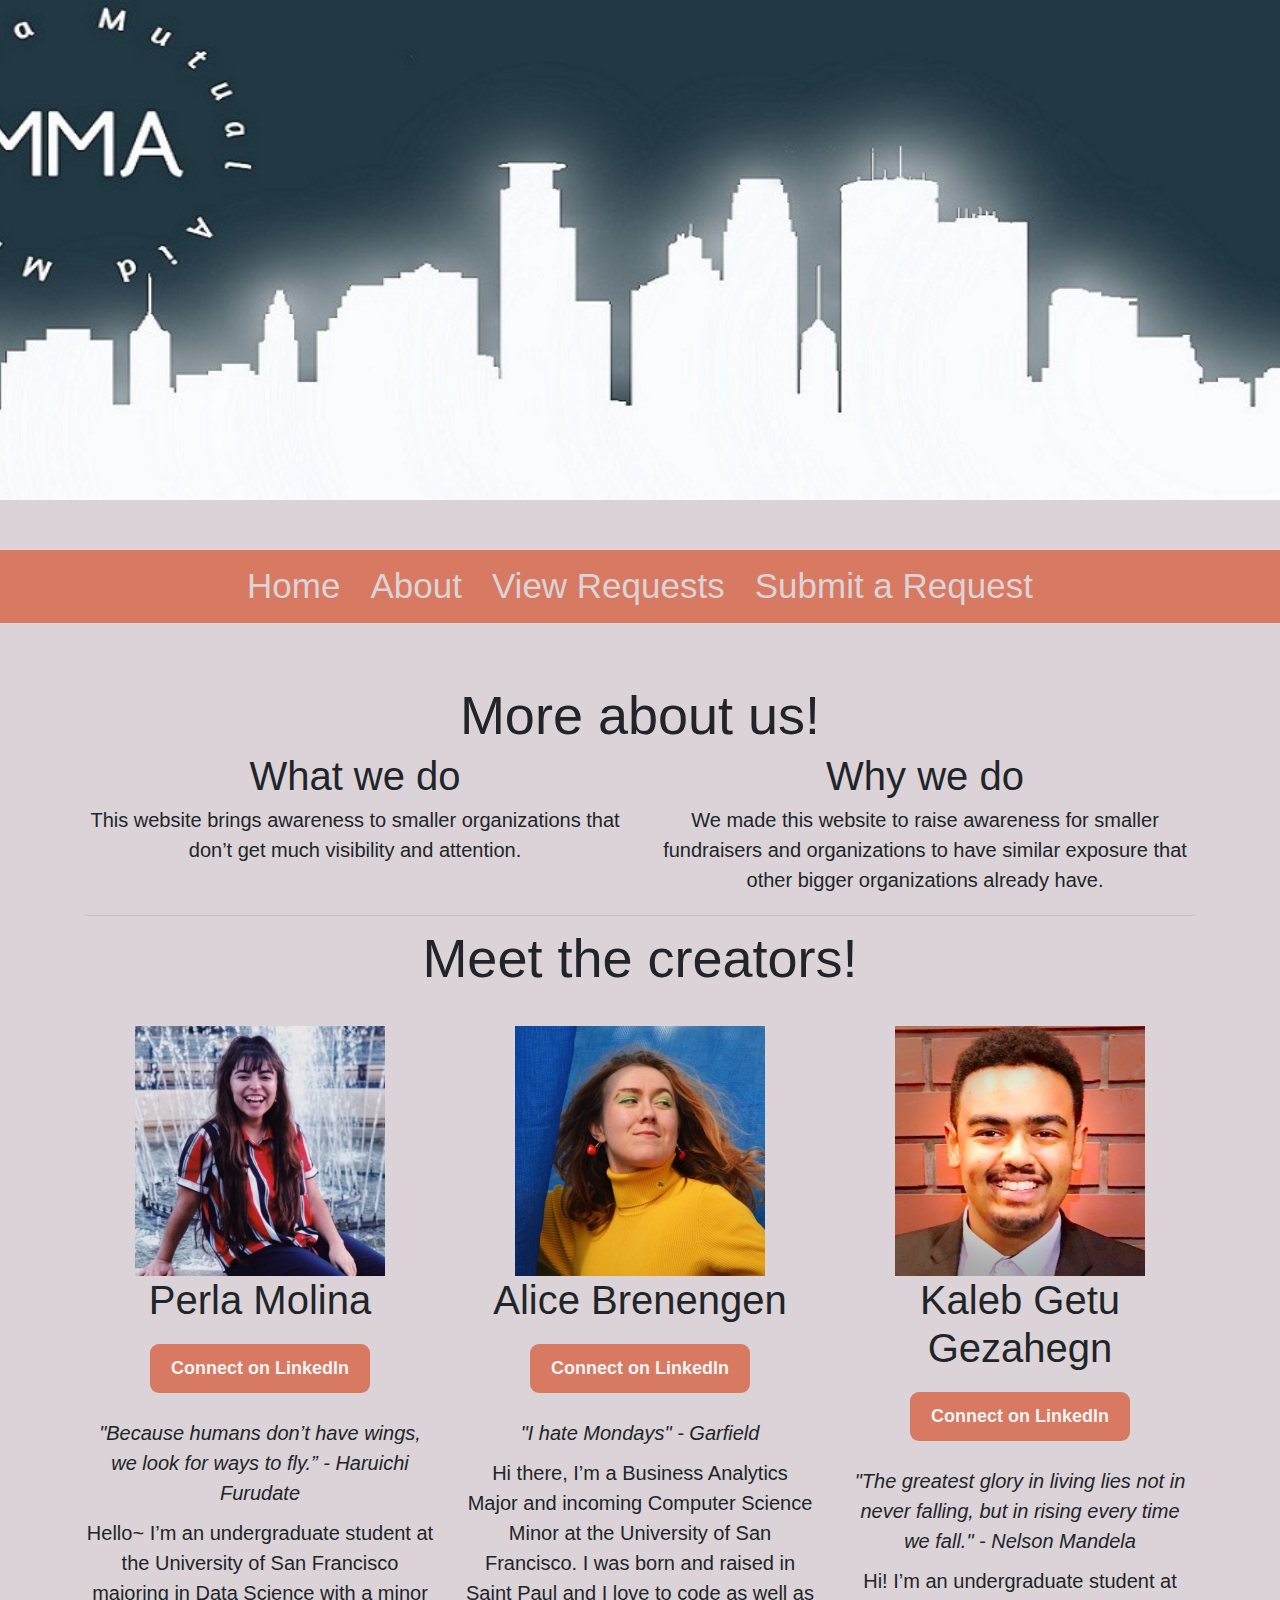
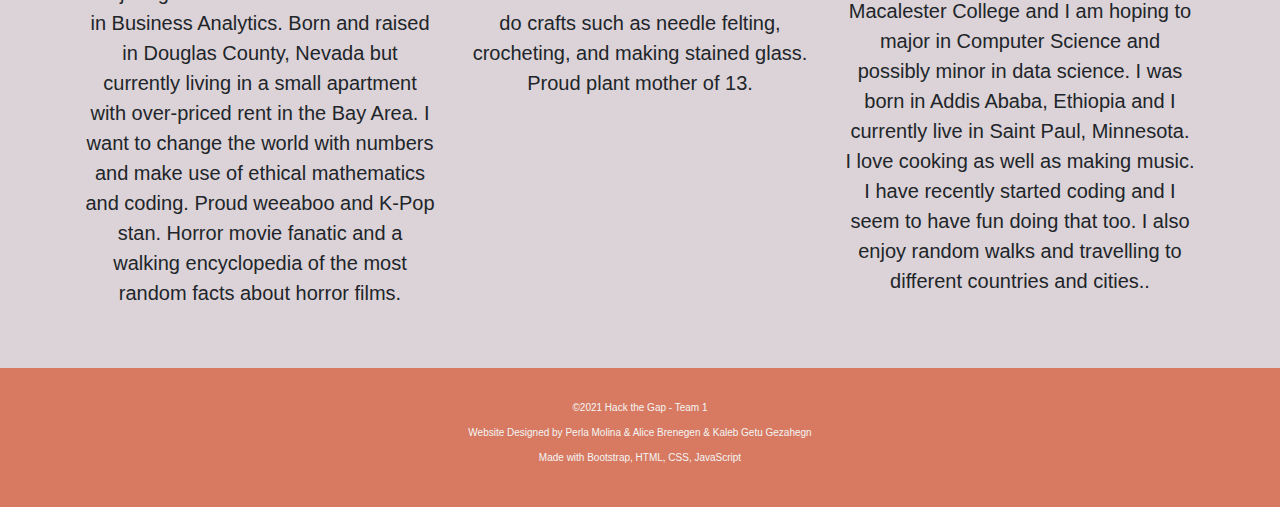
==== commit 93c402a0: "changed footer" ====
--- a/about.html
+++ b/about.html
@@ -115,9 +115,9 @@
 
 <!-- Footer start-->
 <footer class="text-center">
-  <p>&copy;2021 P&A Studios</p>
-  <p>Website Designed by Perla Molina & Alice Brenegen</p>
-  <p>Made with < blank ></p> 
+  <p>&copy;2021 Hack the Gap - Team 1</p>
+  <p>Website Designed by Perla Molina & Alice Brenegen & Kaleb Getu Gezahegn</p>
+  <p>Made with Bootstrap, HTML, CSS, JavaScript</p>
 </footer> 
 <!-- Footer end -->
 
